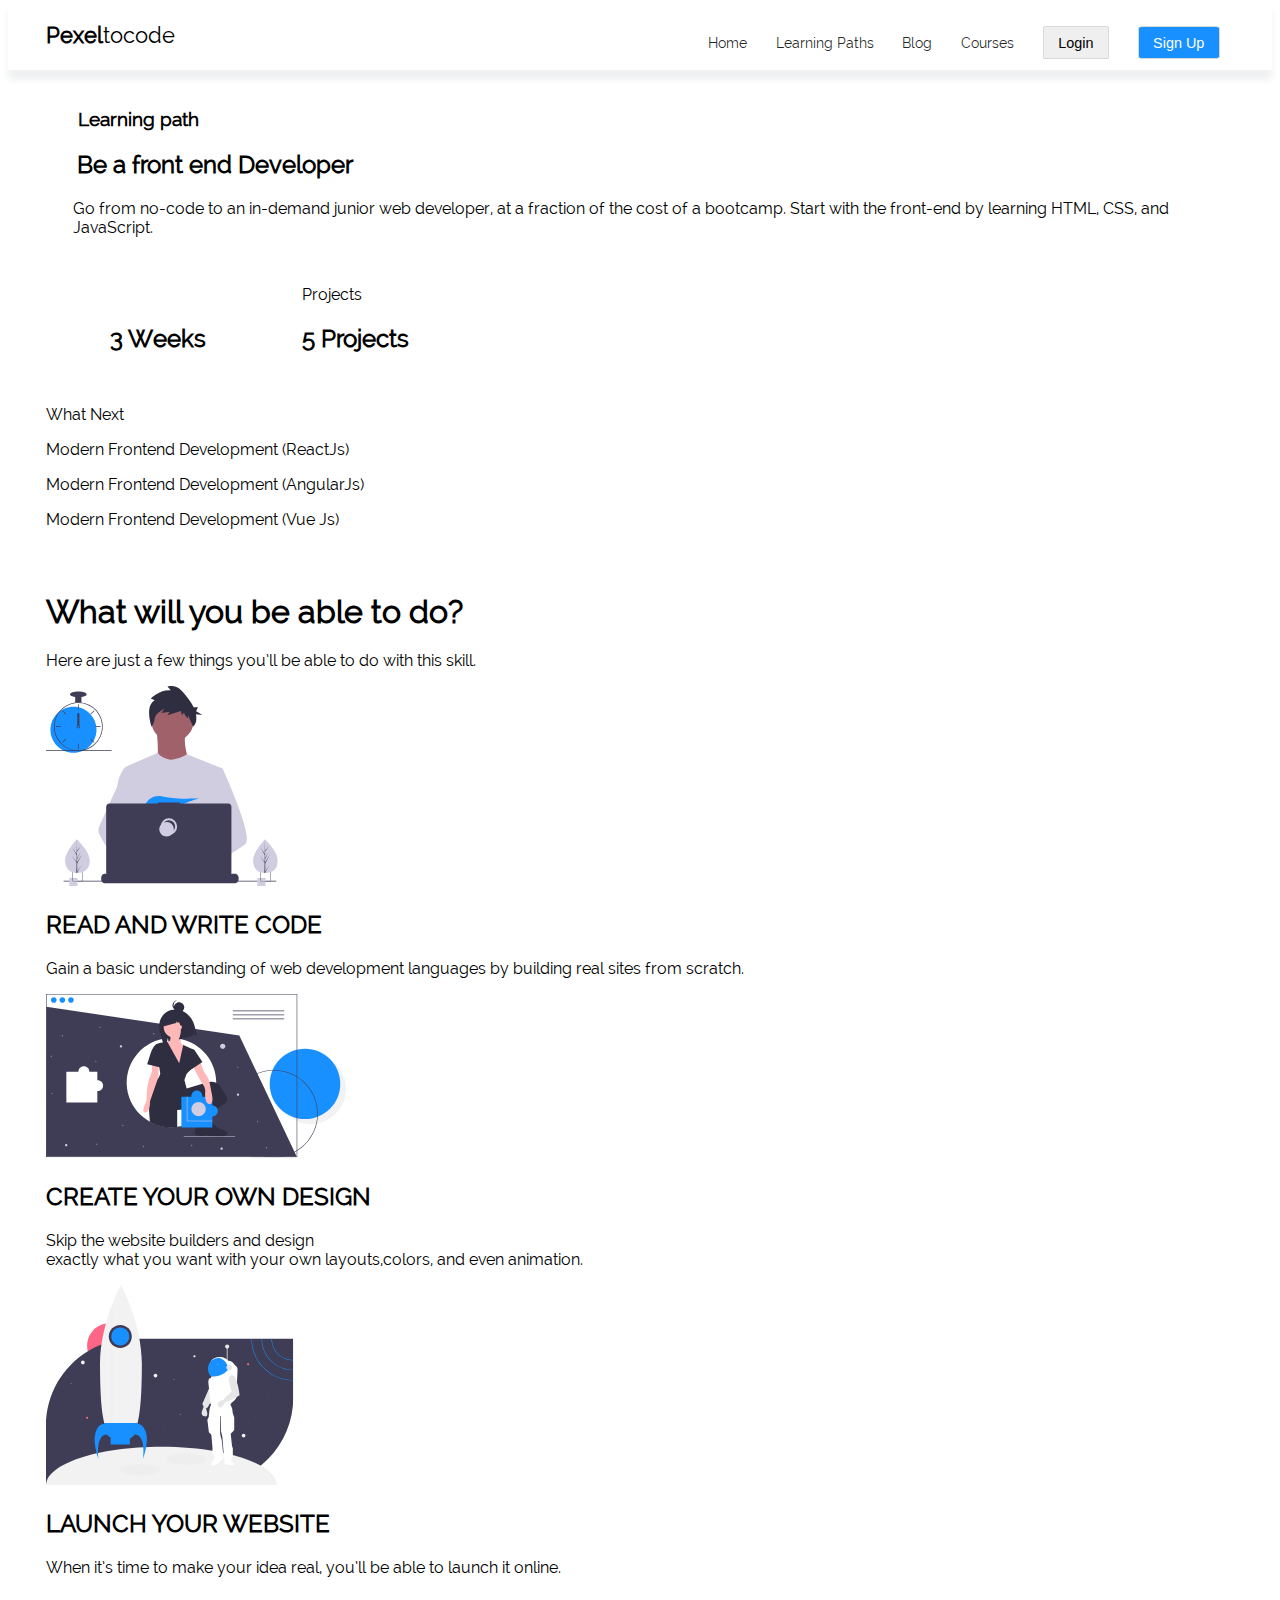
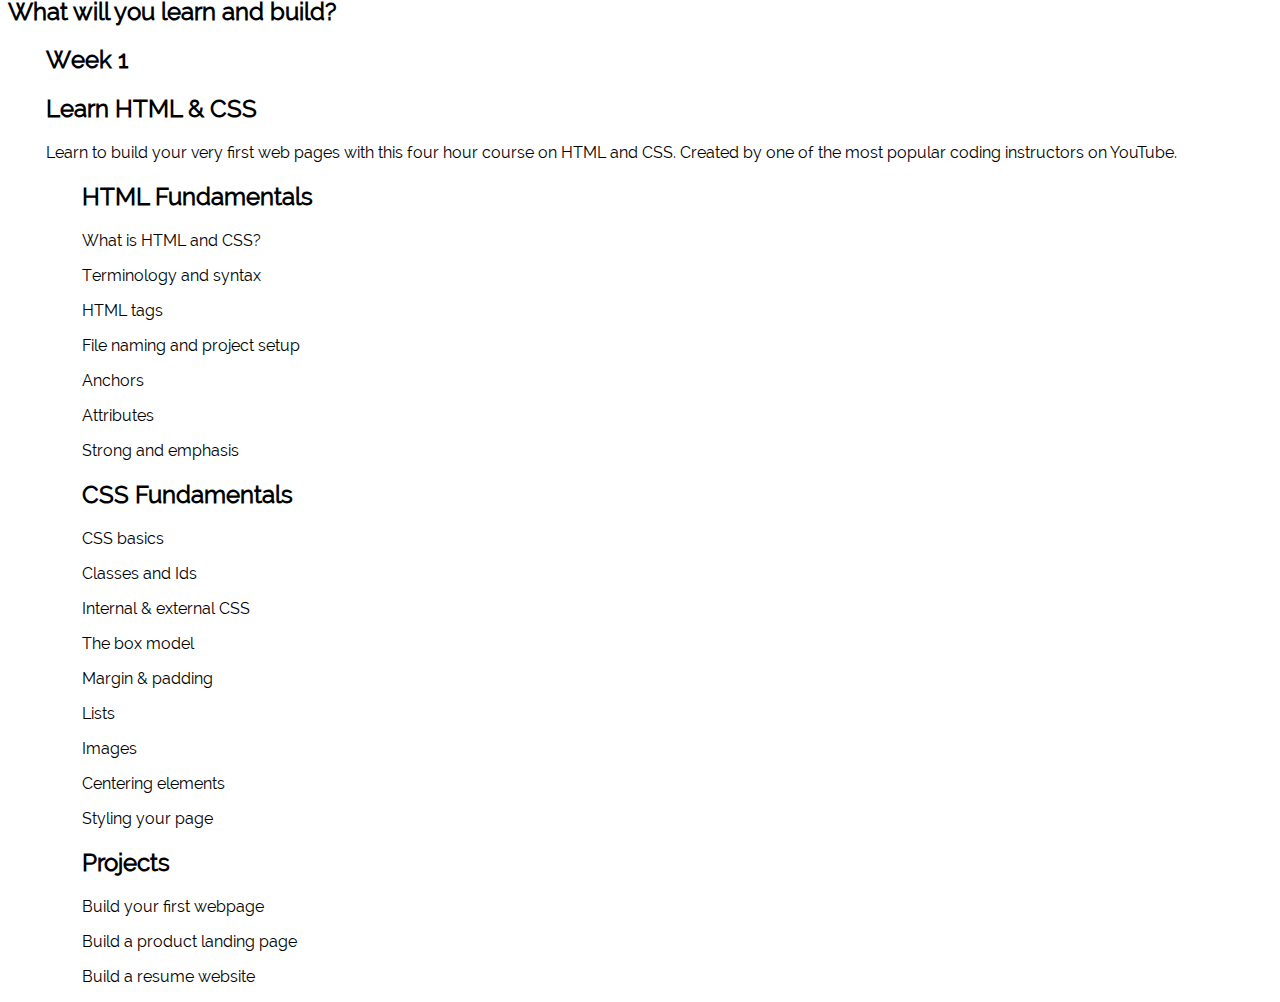
==== frontend.html @ 5f8a2952 "all pages added" ====
<!DOCTYPE html>
<html>
    <head>
        <meta charset="utf-8">
        <meta http-equiv="X-UA-Compatible" content="IE=edge">
        <title></title>
        <meta name="description" content="">
        <meta name="viewport" content="width=device-width, initial-scale=1">
        <link rel="stylesheet" href="style.css">
    </head>
    <body> 
 <!-- Header Section -->
 <div class="shadow">
    <div class="header section">
        <div class="logo"> <span>Pexel</span>tocode</div>
        <!-- Menu -->
        <div class="nav">
            <ul class="navitms">
                <li class="li"><a href="#">Home</a></li>
                <li class="li"><a href="#">Learning Paths</a></li>
                <li class="li"><a href="#">Blog</a></li>
                <li class="li"><a href="#">Courses</a></li>
                <li class="li"><button class="log">Login</button></li>
                <li class="li"><button class="sign">Sign Up</button></li>
            </ul>
           

        </div>
    </div>
  </div>
    <br>
    <div class="front section">
         <!-- Front End Part -->
         <div class="frontendp2">
            <h3 class="lp">Learning path</h3>
            <div class="con-par">
              <h2>Be a front end Developer</h2>
              <p>Go from no-code to an in-demand junior web developer,
                 at a fraction of the cost of a bootcamp. 
                Start with the front-end by learning HTML, CSS, and JavaScript.
              </p>
               
            </div>
            <!-- Details Section -->
            <div class="details">
              <div class="duration">
                <p>Duration</p> 
              <h2>3 Weeks</h2></div>
              <div class="project">
                <p>Projects</p>
                <h2>5 Projects</h2>
              </div>
            </div>
          </div>
          <div class="otherfront">
            <p class="othercon">What Next</p>
            <p class="othercon">Modern Frontend Development 
              (ReactJs)</p>
            <p class="othercon">Modern Frontend Development 
              (AngularJs)</p>
            <p class="othercon">Modern Frontend Development 
              (Vue Js)</p>
          </div>
    </div>
    <div class="texth section">
      <h1 class="mhead">What will you be able to do?
      </h1>
      <p class="subhead">Here are just a few things you’ll be able to do with this skill.
      </p>
    </div>
    <div class="iconSec section">
      <div class="iconItems">
        <img class="icon" src="media/undraw_dev_productivity_umsq (1) 1.svg">
        <h2 class="iconh">READ AND WRITE CODE </h2>
        <p class="iconparagh">Gain a basic understanding of web development
           languages by building real sites from scratch. </p>
      </div>
      <div class="iconItems">
        <img class="icon2 icon" src="media/undraw_fitting_piece_iilo 1.svg">
        <h2 class="iconh">CREATE YOUR OWN DESIGN</h2>
        <p class="iconparagh">Skip the website builders and design <br>exactly 
          what you want with your own layouts,colors, and even animation.</p>
      </div>
      <div class="iconItems">
        <img class="icon" src="media/undraw_to_the_moon_v1mv (8) 1.svg">
        <h2 class="iconh"> LAUNCH YOUR WEBSITE</h2>
        <p class="iconparagh">When it’s time to make your idea real, you’ll be able to launch it online.</p>
      </div>
    

    </div>
    <div class="head2"><h2>What will you learn and build?</h2></div>
    <div>
      <h2 class="section">Week 1</h2>
    </div>
    <div class="week1 section">
      <div class="html_css">
       <h2> Learn HTML & CSS</h2>
       <p>Learn to build your very first web pages with this four hour course on HTML and CSS. 
        Created by one of the most popular coding instructors on YouTube.</p>
      </div>
      <div class="contweek section">
        <div class="html"> 
          <h2>HTML Fundamentals</h2>
          <p>What is HTML and CSS?</p>
          <p>Terminology and syntax</p>
          <p>HTML tags</p>
          <p>File naming and project setup</p>
          <p>Anchors</p>
          <p>Attributes</p>
          <p>Strong and emphasis</p>
        </div>
        <div class="css">
          <h2>CSS Fundamentals</h2>
          <p>CSS basics</p>
          <p>Classes and Ids</p>
          <p>Internal & external CSS</p>
          <p>The box model</p>
          <p>Margin & padding</p>
          <p>Lists</p>
          <p>Images</p>
          <p>Centering elements</p>
          <p>Styling your page</p>
         
        </div>
        <div class="projects">
          <h2>Projects</h2>
          <p>Build your first webpage</p>
          <p>Build a product landing page</p>
          <p>Build a resume website</p>
        </div> 
      </div>

    </div>
    </body>
</html>
---- style.css ----
/* ==============
  Font Decleration
   ============== */
@font-face {
    font-family: raleway;
    src: url("Raleway-Regular.ttf");
}
@font-face {
    font-family: bold;
    src: url("Raleway-Bold.ttf");
}
/* =============================
  setting top margin and font family
   ============================== */
body {
    margin-top: 0%;
    font-family: raleway;
}

.section {
   margin: 0% 3%;

}
/* ==============
       menu 
   ============== */

.header{
 display:flex;
 /* border: 1px solid pink; */
 justify-content: space-between;
 height: 2em;
 

}
.logo {
  font-size: 1.4rem;
  margin: 0%;
  /* border: 1px solid rgb(25, 50, 175); */
  display: flex;
  flex-direction: row;
  align-items: center;
}

span {
    font-weight: 600;
}
.navitms {
    display: flex;
    /* border: 1px solid black; */
    justify-content: space-between;
    font-size: 0.9rem;
    height: 2em;
    margin-top: 0em;
}

ul {
    list-style: none;
}

.li{
    padding: 1em;
}
.shadow {
  padding: 1.2em 0em;
  box-shadow: 0em 0.6em 0.4em #F0F1F2;

}
.log {
    padding: 0.5em 1em;
    border-radius: 5%;
    /* border: 0.01rem solid #d9d9d9; */
    font-size: 0.9rem;
    margin-top: -1em;
    border: 0.11rem solid #D9D9D9;
}
.sign {
    padding: 0.5em 1em;
    border-radius: 7%;
    /* border: 0.01rem solid #d9d9d9; */
    background-color:#1890FF;
    font-size: 0.9rem;
    margin-top: -1em;
    border: 0.11rem solid #D9D9D9;
    color: white;

}
.sign:hover {
    color: #191a1b;
    font-size: 1.12rem;
}
.log:hover{
    color: #1890FF;
    font-size: 1.12rem;
}

 a:link{
    color: rgba(0, 0, 0, 0.856);
    text-decoration: none;
 }

a:hover{
    color: #1890FF;
    font-size: 1.12rem;
}
/* ==============
      Hero section
   ============== */
.hero {
    display: flex;
    justify-content: space-between;
    /* border: 0.01rem solid #59ff06; */

}
h1 {
    margin-top: 4rem;
    font-weight: bold;
}
.paragh {
    /* border: 0.01rem solid #ff0606; */
     width: 40rem;
     margin-top: 3rem;
     font-size: 1.1rem;
     font-weight: 500;


}
.heroimg {
    margin-top: 10em;
} 
.boost {
    font-weight: 800;
    font-size: 1.3rem;
}

/* =================
    Bar info section
   ================= */

.bar {
     /* border: 1px solid yellow;  */
     display: flex;
     justify-content: space-around;
      align-items: center;
      margin-top: 6em ;
      padding: 1.5em 0em;
      box-shadow: 0em 1em 1em #F0F1F2;

}
.bartext {
    font-size: 1.15rem;
    /* border: 1px solid rgb(255, 4, 146);  */
    padding: 1em 1em;
    align-content: center;
    margin-bottom: 1.2em;
    font-weight: 600;
    color: #1890FF;

    
    
}

/* =================
    Learning path section
   ================= */
.heading {
    margin-top: 5em ;
    /* border: 1px solid rgb(101, 255, 30); */
     display: flex;
     justify-content: center;
}
    
/* =================
    Main Portion
   ================= */
.content {
    display: flex;
    /* border: 1px solid rgb(26, 41, 255); */
    justify-content: space-around;
    margin-top: 5em;
    margin-bottom: 6em;
}
.frontend{
    /* border: 3px solid rgb(225, 13, 244); */
    width: 40%;
   
    background: linear-gradient(to right,#2F80ED,#7BAEF4,#96BFF6,#56CCF2);
    border-radius: 0.6em;
    color: white;
    padding-right: 1em;
}
.backend {
    /* border: 3px solid rgb(225, 13, 244); */
    width: 40%;
    background: linear-gradient(to right,#13C2C2,#87E8DE,#B5F1EB);
    border-radius: 0.6em;
    color: white;
    
}
.lp {
    padding-left: 1.7em;
    
}
 .con-par {
    font-weight: 100;

}
.con-par h2 {
    padding-left: 1.3em;
} 
.con-par p {
    padding-left:1.7em ;
    padding-right: 2em;
}
.details {
    display: flex;
    /* border: 1px solid rgb(244, 13, 13); */
    justify-content: start;
    align-items: center;
}
.duration {
    padding: 1em 4em;
}
.project {
    padding: 1em 2em;
}

.duration p {
    color: rgba(255, 255, 255, 0.8);
}
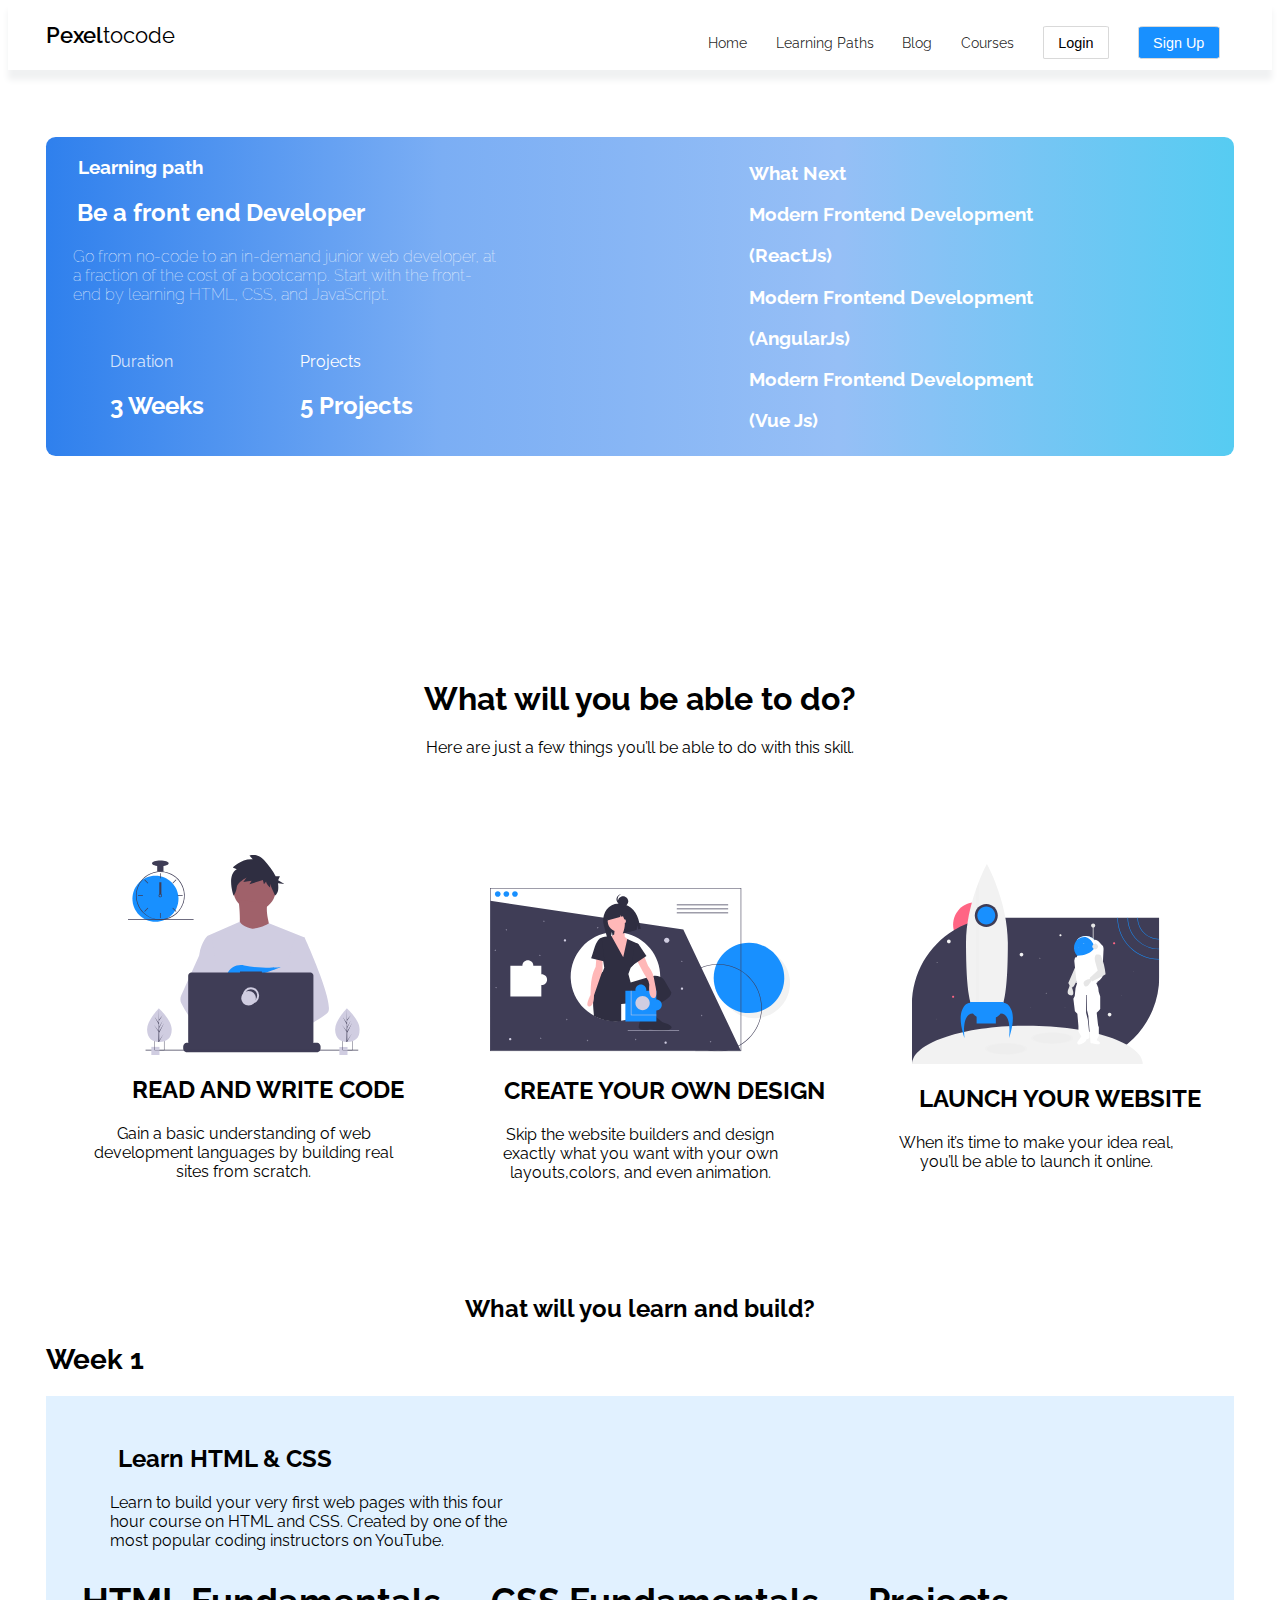
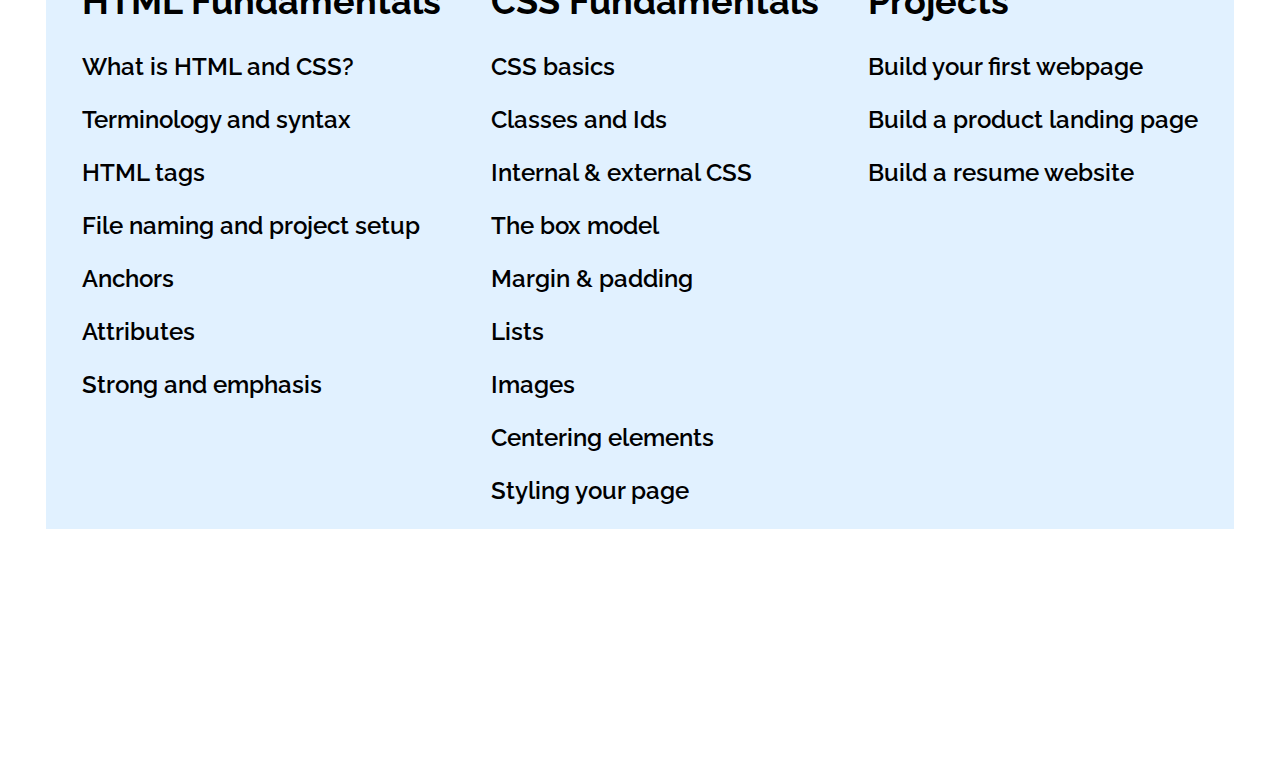
==== commit 40f47a0e: "challange website done" ====
--- a/frontend.html
+++ b/frontend.html
@@ -1,136 +1,136 @@
-<!DOCTYPE html>
-<html>
-    <head>
-        <meta charset="utf-8">
-        <meta http-equiv="X-UA-Compatible" content="IE=edge">
-        <title></title>
-        <meta name="description" content="">
-        <meta name="viewport" content="width=device-width, initial-scale=1">
-        <link rel="stylesheet" href="style.css">
-    </head>
-    <body> 
- <!-- Header Section -->
- <div class="shadow">
-    <div class="header section">
-        <div class="logo"> <span>Pexel</span>tocode</div>
-        <!-- Menu -->
-        <div class="nav">
-            <ul class="navitms">
-                <li class="li"><a href="#">Home</a></li>
-                <li class="li"><a href="#">Learning Paths</a></li>
-                <li class="li"><a href="#">Blog</a></li>
-                <li class="li"><a href="#">Courses</a></li>
-                <li class="li"><button class="log">Login</button></li>
-                <li class="li"><button class="sign">Sign Up</button></li>
-            </ul>
-           
-
-        </div>
-    </div>
-  </div>
-    <br>
-    <div class="front section">
-         <!-- Front End Part -->
-         <div class="frontendp2">
-            <h3 class="lp">Learning path</h3>
-            <div class="con-par">
-              <h2>Be a front end Developer</h2>
-              <p>Go from no-code to an in-demand junior web developer,
-                 at a fraction of the cost of a bootcamp. 
-                Start with the front-end by learning HTML, CSS, and JavaScript.
-              </p>
-               
-            </div>
-            <!-- Details Section -->
-            <div class="details">
-              <div class="duration">
-                <p>Duration</p> 
-              <h2>3 Weeks</h2></div>
-              <div class="project">
-                <p>Projects</p>
-                <h2>5 Projects</h2>
-              </div>
-            </div>
-          </div>
-          <div class="otherfront">
-            <p class="othercon">What Next</p>
-            <p class="othercon">Modern Frontend Development 
-              (ReactJs)</p>
-            <p class="othercon">Modern Frontend Development 
-              (AngularJs)</p>
-            <p class="othercon">Modern Frontend Development 
-              (Vue Js)</p>
-          </div>
-    </div>
-    <div class="texth section">
-      <h1 class="mhead">What will you be able to do?
-      </h1>
-      <p class="subhead">Here are just a few things you’ll be able to do with this skill.
-      </p>
-    </div>
-    <div class="iconSec section">
-      <div class="iconItems">
-        <img class="icon" src="media/undraw_dev_productivity_umsq (1) 1.svg">
-        <h2 class="iconh">READ AND WRITE CODE </h2>
-        <p class="iconparagh">Gain a basic understanding of web development
-           languages by building real sites from scratch. </p>
-      </div>
-      <div class="iconItems">
-        <img class="icon2 icon" src="media/undraw_fitting_piece_iilo 1.svg">
-        <h2 class="iconh">CREATE YOUR OWN DESIGN</h2>
-        <p class="iconparagh">Skip the website builders and design <br>exactly 
-          what you want with your own layouts,colors, and even animation.</p>
-      </div>
-      <div class="iconItems">
-        <img class="icon" src="media/undraw_to_the_moon_v1mv (8) 1.svg">
-        <h2 class="iconh"> LAUNCH YOUR WEBSITE</h2>
-        <p class="iconparagh">When it’s time to make your idea real, you’ll be able to launch it online.</p>
-      </div>
-    
-
-    </div>
-    <div class="head2"><h2>What will you learn and build?</h2></div>
-    <div>
-      <h2 class="section">Week 1</h2>
-    </div>
-    <div class="week1 section">
-      <div class="html_css">
-       <h2> Learn HTML & CSS</h2>
-       <p>Learn to build your very first web pages with this four hour course on HTML and CSS. 
-        Created by one of the most popular coding instructors on YouTube.</p>
-      </div>
-      <div class="contweek section">
-        <div class="html"> 
-          <h2>HTML Fundamentals</h2>
-          <p>What is HTML and CSS?</p>
-          <p>Terminology and syntax</p>
-          <p>HTML tags</p>
-          <p>File naming and project setup</p>
-          <p>Anchors</p>
-          <p>Attributes</p>
-          <p>Strong and emphasis</p>
-        </div>
-        <div class="css">
-          <h2>CSS Fundamentals</h2>
-          <p>CSS basics</p>
-          <p>Classes and Ids</p>
-          <p>Internal & external CSS</p>
-          <p>The box model</p>
-          <p>Margin & padding</p>
-          <p>Lists</p>
-          <p>Images</p>
-          <p>Centering elements</p>
-          <p>Styling your page</p>
-         
-        </div>
-        <div class="projects">
-          <h2>Projects</h2>
-          <p>Build your first webpage</p>
-          <p>Build a product landing page</p>
-          <p>Build a resume website</p>
-        </div> 
-      </div>
-
-    </div>
-    </body>
-</html>
+<!DOCTYPE html>
+<html>
+    <head>
+        <meta charset="utf-8">
+        <meta http-equiv="X-UA-Compatible" content="IE=edge">
+        <title></title>
+        <meta name="description" content="">
+        <meta name="viewport" content="width=device-width, initial-scale=1">
+        <link rel="stylesheet" href="style.css">
+    </head>
+    <body> 
+ <!-- Header Section -->
+ <div class="shadow">
+    <div class="header section">
+        <div class="logo"> <span>Pexel</span>tocode</div>
+        <!-- Menu -->
+        <div class="nav">
+            <ul class="navitms">
+                <li class="li"><a href="#">Home</a></li>
+                <li class="li"><a href="#">Learning Paths</a></li>
+                <li class="li"><a href="#">Blog</a></li>
+                <li class="li"><a href="#">Courses</a></li>
+                <li class="li"><button class="log">Login</button></li>
+                <li class="li"><button class="sign">Sign Up</button></li>
+            </ul>
+           
+
+        </div>
+    </div>
+  </div>
+    <br>
+    <div class="front section">
+         <!-- Front End Part -->
+         <div class="frontendp2">
+            <h3 class="lp">Learning path</h3>
+            <div class="con-par">
+              <h2>Be a front end Developer</h2>
+              <p>Go from no-code to an in-demand junior web developer,
+                 at a fraction of the cost of a bootcamp. 
+                Start with the front-end by learning HTML, CSS, and JavaScript.
+              </p>
+               
+            </div>
+            <!-- Details Section -->
+            <div class="details">
+              <div class="duration">
+                <p>Duration</p> 
+              <h2>3 Weeks</h2></div>
+              <div class="project">
+                <p>Projects</p>
+                <h2>5 Projects</h2>
+              </div>
+            </div>
+          </div>
+          <div class="otherfront">
+            <p class="othercon">What Next</p>
+            <div class="othercon"><p>Modern Frontend Development </p>
+              <p>(ReactJs)</p></div>
+            <div class="othercon"><p>Modern Frontend Development </p>
+              <p>(AngularJs)</p></div>
+            <div class="othercon"><p>Modern Frontend Development </p>
+              <p>(Vue Js)</p></div>
+          </div>
+    </div>
+    <div class="texth section">
+      <h1 class="mhead">What will you be able to do?
+      </h1>
+      <p class="subhead">Here are just a few things you’ll be able to do with this skill.
+      </p>
+    </div>
+    <div class="iconSec section">
+      <div class="iconItems">
+        <img class="icon" src="media/undraw_dev_productivity_umsq (1) 1.svg">
+        <h2 class="iconh">READ AND WRITE CODE </h2>
+        <p class="iconparagh">Gain a basic understanding of web development
+           languages by building real sites from scratch. </p>
+      </div>
+      <div class="iconItems">
+        <div ><img class="icon2 icon" src="media/undraw_fitting_piece_iilo 1.svg"></div>
+        <h2 class="iconh">CREATE YOUR OWN DESIGN</h2>
+        <p class="iconparagh">Skip the website builders and design <br>exactly 
+          what you want with your own layouts,colors, and even animation.</p>
+      </div>
+      <div class="iconItems">
+        <img class="icon" src="media/undraw_to_the_moon_v1mv (8) 1.svg">
+        <h2 class="iconh"> LAUNCH YOUR WEBSITE</h2>
+        <p class="iconparagh">When it’s time to make your idea real, you’ll be able to launch it online.</p>
+      </div>
+    
+
+    </div>
+    <div class="head2"><h2>What will you learn and build?</h2></div>
+    <div>
+      <h2 class=" wwek section">Week 1</h2>
+    </div>
+    <div class="week1 section">
+      <div class="html_css">
+       <h2> Learn HTML & CSS</h2>
+       <p>Learn to build your very first web pages with this four hour course on HTML and CSS. 
+        Created by one of the most popular coding instructors on YouTube.</p>
+      </div>
+      <div class="contweek section">
+        <div class="html"> 
+          <h2>HTML Fundamentals</h2>
+          <p>What is HTML and CSS?</p>
+          <p>Terminology and syntax</p>
+          <p>HTML tags</p>
+          <p>File naming and project setup</p>
+          <p>Anchors</p>
+          <p>Attributes</p>
+          <p>Strong and emphasis</p>
+        </div>
+        <div class="css">
+          <h2>CSS Fundamentals</h2>
+          <p>CSS basics</p>
+          <p>Classes and Ids</p>
+          <p>Internal & external CSS</p>
+          <p>The box model</p>
+          <p>Margin & padding</p>
+          <p>Lists</p>
+          <p>Images</p>
+          <p>Centering elements</p>
+          <p>Styling your page</p>
+         
+        </div>
+        <div class="projects">
+          <h2>Projects</h2>
+          <p>Build your first webpage</p>
+          <p>Build a product landing page</p>
+          <p>Build a resume website</p>
+        </div> 
+      </div>
+
+    </div>
+    </body>
+</html>
--- a/style.css
+++ b/style.css
@@ -1,232 +1,336 @@
-/* ==============
-  Font Decleration
-   ============== */
-@font-face {
-    font-family: raleway;
-    src: url("Raleway-Regular.ttf");
-}
-@font-face {
-    font-family: bold;
-    src: url("Raleway-Bold.ttf");
-}
-/* =============================
-  setting top margin and font family
-   ============================== */
-body {
-    margin-top: 0%;
-    font-family: raleway;
-}
-
-.section {
-   margin: 0% 3%;
-
-}
-/* ==============
-       menu 
-   ============== */
-
-.header{
- display:flex;
- /* border: 1px solid pink; */
- justify-content: space-between;
- height: 2em;
- 
-
-}
-.logo {
-  font-size: 1.4rem;
-  margin: 0%;
-  /* border: 1px solid rgb(25, 50, 175); */
-  display: flex;
-  flex-direction: row;
-  align-items: center;
-}
-
-span {
-    font-weight: 600;
-}
-.navitms {
-    display: flex;
-    /* border: 1px solid black; */
-    justify-content: space-between;
-    font-size: 0.9rem;
-    height: 2em;
-    margin-top: 0em;
-}
-
-ul {
-    list-style: none;
-}
-
-.li{
-    padding: 1em;
-}
-.shadow {
-  padding: 1.2em 0em;
-  box-shadow: 0em 0.6em 0.4em #F0F1F2;
-
-}
-.log {
-    padding: 0.5em 1em;
-    border-radius: 5%;
-    /* border: 0.01rem solid #d9d9d9; */
-    font-size: 0.9rem;
-    margin-top: -1em;
-    border: 0.11rem solid #D9D9D9;
-}
-.sign {
-    padding: 0.5em 1em;
-    border-radius: 7%;
-    /* border: 0.01rem solid #d9d9d9; */
-    background-color:#1890FF;
-    font-size: 0.9rem;
-    margin-top: -1em;
-    border: 0.11rem solid #D9D9D9;
-    color: white;
-
-}
-.sign:hover {
-    color: #191a1b;
-    font-size: 1.12rem;
-}
-.log:hover{
-    color: #1890FF;
-    font-size: 1.12rem;
-}
-
- a:link{
-    color: rgba(0, 0, 0, 0.856);
-    text-decoration: none;
- }
-
-a:hover{
-    color: #1890FF;
-    font-size: 1.12rem;
-}
-/* ==============
-      Hero section
-   ============== */
-.hero {
-    display: flex;
-    justify-content: space-between;
-    /* border: 0.01rem solid #59ff06; */
-
-}
-h1 {
-    margin-top: 4rem;
-    font-weight: bold;
-}
-.paragh {
-    /* border: 0.01rem solid #ff0606; */
-     width: 40rem;
-     margin-top: 3rem;
-     font-size: 1.1rem;
-     font-weight: 500;
-
-
-}
-.heroimg {
-    margin-top: 10em;
-} 
-.boost {
-    font-weight: 800;
-    font-size: 1.3rem;
-}
-
-/* =================
-    Bar info section
-   ================= */
-
-.bar {
-     /* border: 1px solid yellow;  */
-     display: flex;
-     justify-content: space-around;
-      align-items: center;
-      margin-top: 6em ;
-      padding: 1.5em 0em;
-      box-shadow: 0em 1em 1em #F0F1F2;
-
-}
-.bartext {
-    font-size: 1.15rem;
-    /* border: 1px solid rgb(255, 4, 146);  */
-    padding: 1em 1em;
-    align-content: center;
-    margin-bottom: 1.2em;
-    font-weight: 600;
-    color: #1890FF;
-
-    
-    
-}
-
-/* =================
-    Learning path section
-   ================= */
-.heading {
-    margin-top: 5em ;
-    /* border: 1px solid rgb(101, 255, 30); */
-     display: flex;
-     justify-content: center;
-}
-    
-/* =================
-    Main Portion
-   ================= */
-.content {
-    display: flex;
-    /* border: 1px solid rgb(26, 41, 255); */
-    justify-content: space-around;
-    margin-top: 5em;
-    margin-bottom: 6em;
-}
-.frontend{
-    /* border: 3px solid rgb(225, 13, 244); */
-    width: 40%;
-   
-    background: linear-gradient(to right,#2F80ED,#7BAEF4,#96BFF6,#56CCF2);
-    border-radius: 0.6em;
-    color: white;
-    padding-right: 1em;
-}
-.backend {
-    /* border: 3px solid rgb(225, 13, 244); */
-    width: 40%;
-    background: linear-gradient(to right,#13C2C2,#87E8DE,#B5F1EB);
-    border-radius: 0.6em;
-    color: white;
-    
-}
-.lp {
-    padding-left: 1.7em;
-    
-}
- .con-par {
-    font-weight: 100;
-
-}
-.con-par h2 {
-    padding-left: 1.3em;
-} 
-.con-par p {
-    padding-left:1.7em ;
-    padding-right: 2em;
-}
-.details {
-    display: flex;
-    /* border: 1px solid rgb(244, 13, 13); */
-    justify-content: start;
-    align-items: center;
-}
-.duration {
-    padding: 1em 4em;
-}
-.project {
-    padding: 1em 2em;
-}
-
-.duration p {
-    color: rgba(255, 255, 255, 0.8);
-}
-
-
+/* ==============
+  Font Decleration
+   ============== */
+@font-face {
+    font-family: raleway;
+    src: url("Raleway-VariableFont_wght.ttf");
+}
+
+/* =============================
+  setting top margin and font family
+   ============================== */
+body {
+    margin-top: 0%;
+    font-family: raleway;
+}
+
+.section {
+   margin: 0% 3%;
+
+}
+/* ==============
+       menu 
+   ============== */
+
+.header{
+ display:flex;
+ /* border: 1px solid pink; */
+ justify-content: space-between;
+ height: 2em;
+ 
+
+}
+.logo {
+  font-size: 1.4rem;
+  margin: 0%;
+  /* border: 1px solid rgb(25, 50, 175); */
+  display: flex;
+  flex-direction: row;
+  align-items: center;
+}
+
+span {
+    font-weight: 600;
+}
+.navitms {
+    display: flex;
+    /* border: 1px solid black; */
+    justify-content: space-between;
+    font-size: 0.9rem;
+    height: 2em;
+    margin-top: 0em;
+}
+
+ul {
+    list-style: none;
+}
+
+.li{
+    padding: 1em;
+}
+.shadow {
+  padding: 1.2em 0em;
+  box-shadow: 0em 0.6em 0.4em #F0F1F2;
+
+}
+.log {
+    padding: 0.5em 1em;
+    border-radius: 5%;
+    background-color: white;
+    /* border: 0.01rem solid #d9d9d9; */
+    font-size: 0.9rem;
+    margin-top: -1em;
+    border: 0.11rem solid #D9D9D9;
+}
+.sign {
+    padding: 0.5em 1em;
+    border-radius: 7%;
+    /* border: 0.01rem solid #d9d9d9; */
+    background-color:#1890FF;
+    font-size: 0.9rem;
+    margin-top: -1em;
+    border: 0.11rem solid #D9D9D9;
+    color: white;
+
+}
+.sign:hover {
+    color: #cacbcc;
+    font-size: 1.12rem;
+}
+.log:hover{
+    color: #1890FF;
+    font-size: 1.12rem;
+}
+
+ a:link{
+    color: rgba(0, 0, 0, 0.856);
+    text-decoration: none;
+ }
+
+a:hover{
+    color: #1890FF;
+    font-size: 1.12rem;
+}
+/* ==============
+      Hero section
+   ============== */
+.hero {
+    display: flex;
+    justify-content: space-between;
+    /* border: 0.01rem solid #59ff06; */
+
+}
+h1 {
+    margin-top: 4rem;
+    font-weight: bold;
+}
+.paragh {
+    /* border: 0.01rem solid #ff0606; */
+     width: 40rem;
+     margin-top: 3rem;
+     font-size: 1.1rem;
+     font-weight: 500;
+
+
+}
+.heroimg {
+    margin-top: 10em;
+} 
+.boost {
+    font-weight: 800;
+    font-size: 1.3rem;
+}
+
+/* =================
+    Bar info section
+   ================= */
+
+.bar {
+     /* border: 1px solid yellow;  */
+     display: flex;
+     justify-content: space-around;
+      align-items: center;
+      margin-top: 6em ;
+      padding: 1.5em 0em;
+      box-shadow: 0em 1em 1em #F0F1F2;
+
+}
+.bartext {
+    font-size: 1.15rem;
+    /* border: 1px solid rgb(255, 4, 146);  */
+    padding: 1em 1em;
+    align-content: center;
+    margin-bottom: 1.2em;
+    font-weight: 600;
+    color: #1890FF;
+
+    
+    
+}
+
+/* =================
+    Learning path section
+   ================= */
+.heading {
+    margin-top: 5em ;
+    /* border: 1px solid rgb(101, 255, 30); */
+     display: flex;
+     justify-content: center;
+}
+    
+/* =================
+    Main Portion
+   ================= */
+.content {
+    display: flex;
+    /* border: 1px solid rgb(26, 41, 255); */
+    justify-content: space-around;
+    margin-top: 5em;
+    margin-bottom: 6em;
+}
+.frontend{
+    /* border: 3px solid rgb(225, 13, 244); */
+    width: 40%;
+   
+    background: linear-gradient(to right,#2F80ED,#7BAEF4,#96BFF6,#56CCF2);
+    border-radius: 0.6em;
+    color: white;
+    padding-right: 1em;
+}
+.frontendp2 {
+    flex: 1;
+}
+.backend {
+    /* border: 3px solid rgb(225, 13, 244); */
+    width: 40%;
+    background: linear-gradient(to right,#13C2C2,#87E8DE,#B5F1EB);
+    border-radius: 0.6em;
+    color: white;
+    
+}
+.lp {
+    padding-left: 1.7em;
+    
+}
+ .con-par {
+    font-weight: 100;
+
+}
+.con-par h2 {
+    padding-left: 1.3em;
+} 
+.con-par p {
+    padding-left:1.7em ;
+    padding-right: 2em;
+}
+.details {
+    display: flex;
+    /* border: 1px solid rgb(244, 13, 13); */
+    justify-content: start;
+    align-items: center;
+}
+.duration {
+    padding: 1em 4em;
+}
+.project {
+    padding: 1em 2em;
+}
+
+.duration p {
+    color: rgba(255, 255, 255, 0.8);
+}
+
+
+.front {
+    display: flex;
+    background: linear-gradient(to right,#2F80ED,#7BAEF4,#96BFF6,#56CCF2);
+    border-radius: 0.6em;
+    color: white;
+    justify-content: space-around;
+    gap: 10em;
+    align-items: center;
+    margin-top: 3em;
+
+     
+}
+
+
+.otherfront {
+    /* border: 1px solid rgb(250, 1, 1); */
+     font-size: 1.2rem;
+     flex: 1;
+     font-weight: bold;
+     padding-left: 3em;
+      
+
+ 
+}
+.othercon {
+    /* border: 1px solid black; */
+    
+     
+}
+.texth {
+     /* border: 1px solid firebrick; */
+    
+    align-content: center;
+     margin-top: 10em;
+}
+.mhead {
+    /* border: 1px solid rgb(11, 69, 196); */
+    text-align: center;
+    
+}
+.subhead {
+    text-align: center;
+    padding-top: 0rem;
+
+}
+.iconSec{
+    /* border: 1px solid rgb(11, 69, 196); */
+    display: flex;
+    justify-content: space-between;
+    align-items: center;
+    margin-top: 5em;
+}
+.iconItems {
+    display: flex;
+    flex-direction: column;
+    align-items: center;
+    justify-content: center;
+    flex: 1;
+}
+.icon{
+    /* margin-left: 5em; */
+}
+.icon2 {
+    padding-top: 2.2em;
+}
+.iconparagh{
+    /* border: 1px solid rgb(23, 219, 144); */
+    padding: 0em 0em -10em -10em;
+    margin: 0em 3em 0em 3em;
+    text-align:center;
+
+    
+
+}
+.iconh{
+    /* border: 1px solid rgb(0, 4, 247); */
+    margin-left: 2em;
+}
+.head2{
+    text-align: center;
+    margin-top: 7em;
+}
+.contweek{
+    display: flex;
+    justify-content: space-between;
+    font-weight: 600;
+    font-size: 1.5rem;
+    margin-bottom: 10em;
+}
+.week1 {
+    background-color: rgba(24, 144, 255, 0.13);
+}
+.html_css h2 {
+    padding: 2em 0em 0em 3em;
+}
+.html_css p {
+    /* border: 1px solid black; */
+    margin: 0em 45em 0em 4em ;
+
+}
+.wwek {
+    font-size: 1.75rem;
+}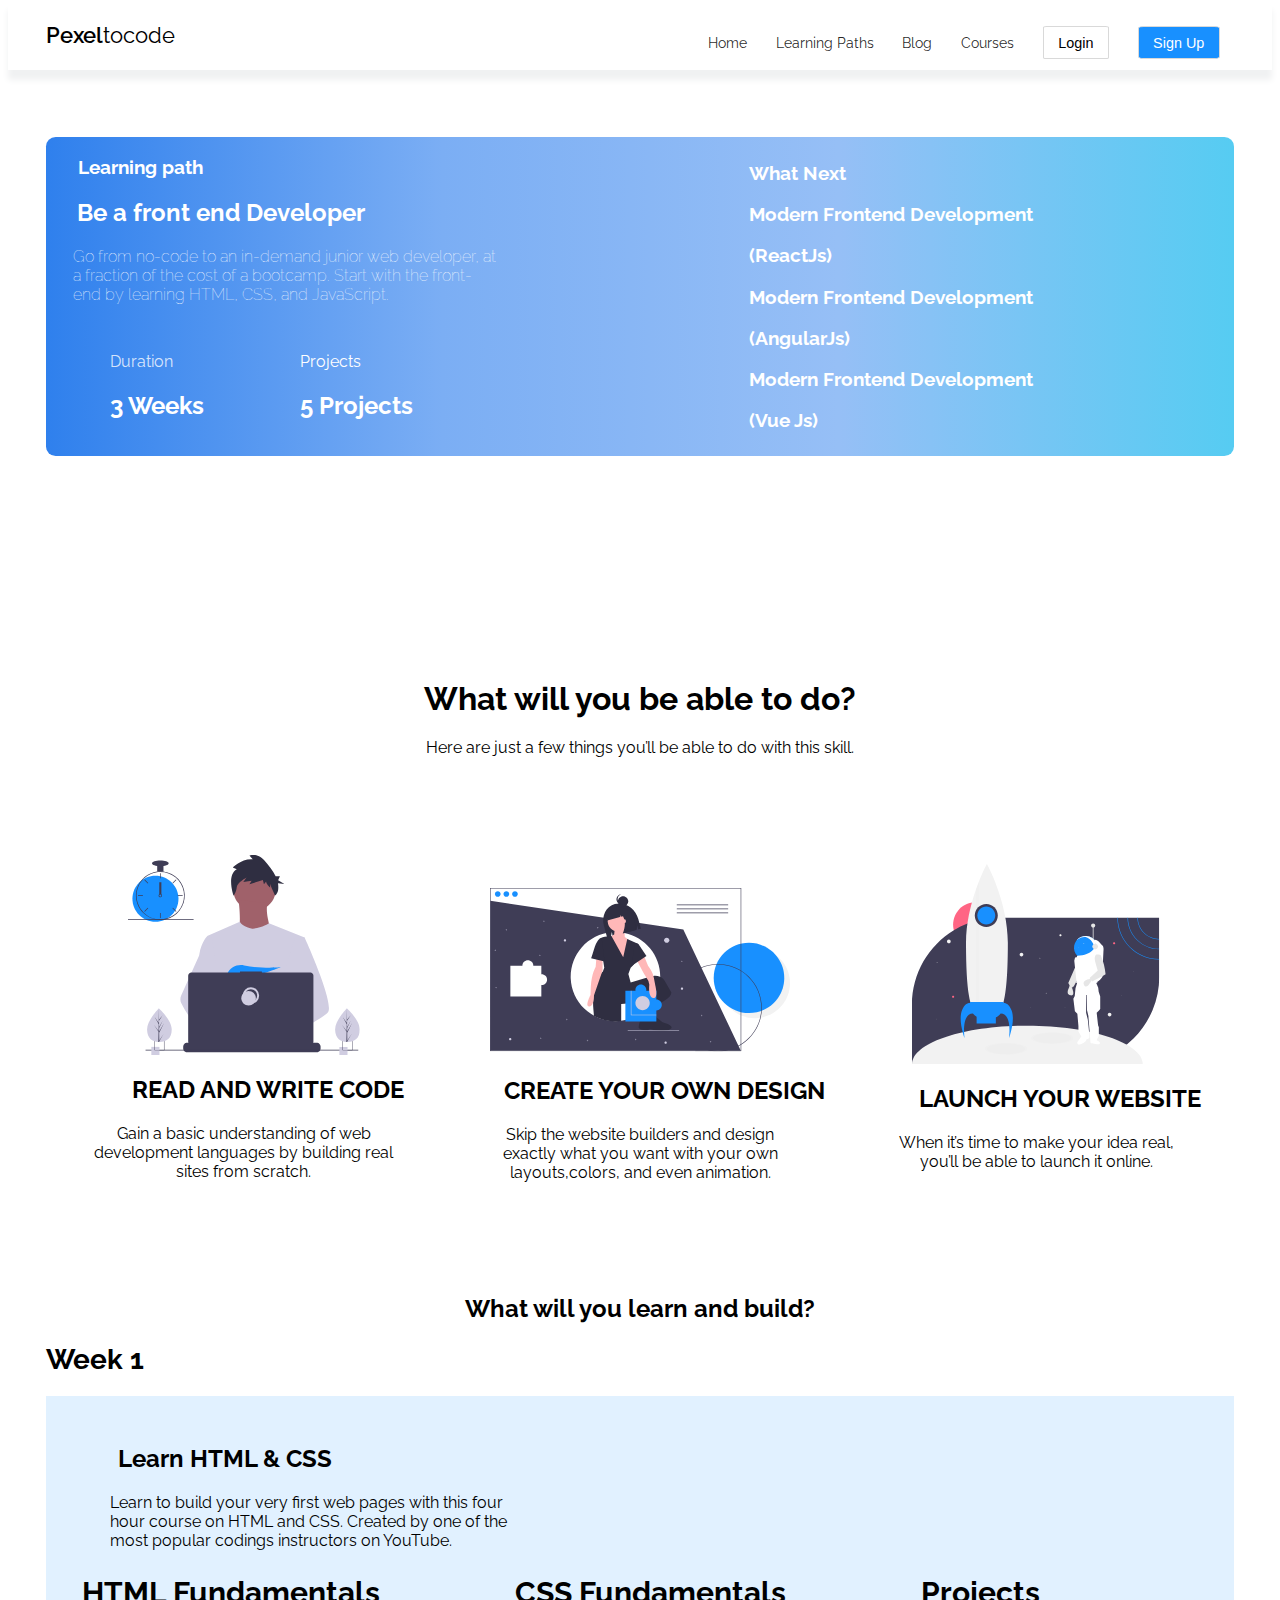
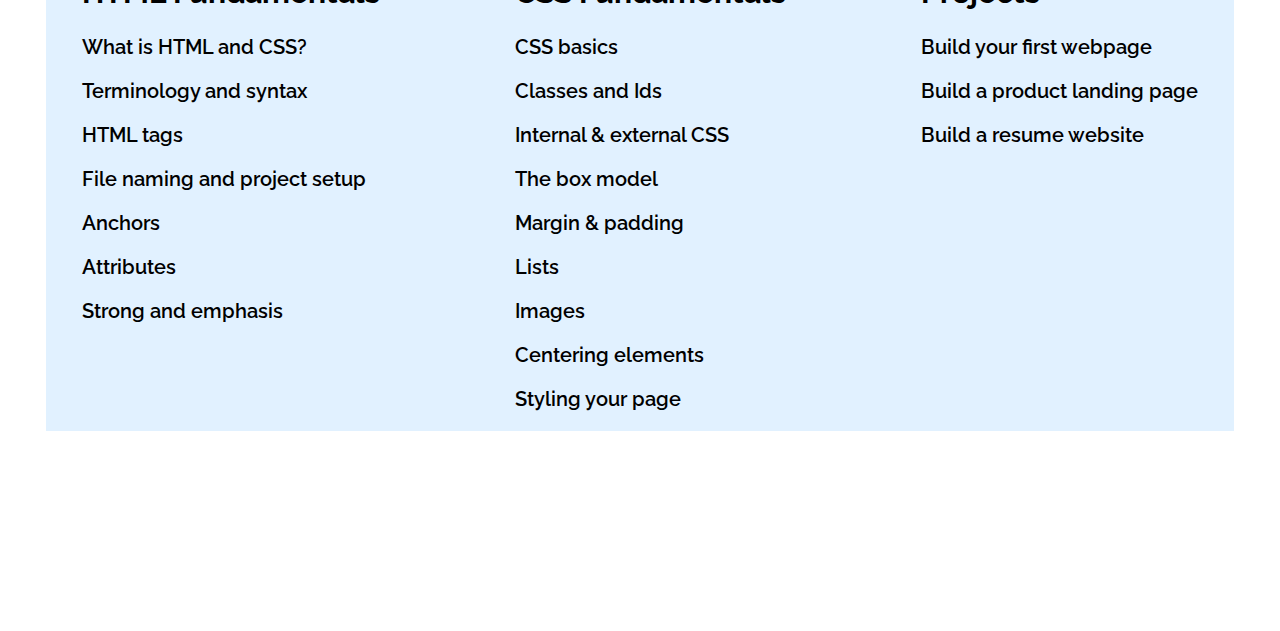
==== commit 5e1d883a: "frontend.html commit" ====
--- a/frontend.html
+++ b/frontend.html
@@ -97,7 +97,7 @@
       <div class="html_css">
        <h2> Learn HTML & CSS</h2>
        <p>Learn to build your very first web pages with this four hour course on HTML and CSS. 
-        Created by one of the most popular coding instructors on YouTube.</p>
+        Created by one of the most popular codings instructors on YouTube.</p>
       </div>
       <div class="contweek section">
         <div class="html"> 
--- a/style.css
+++ b/style.css
@@ -317,7 +317,7 @@
     display: flex;
     justify-content: space-between;
     font-weight: 600;
-    font-size: 1.5rem;
+    font-size: 1.25rem;
     margin-bottom: 10em;
 }
 .week1 {
